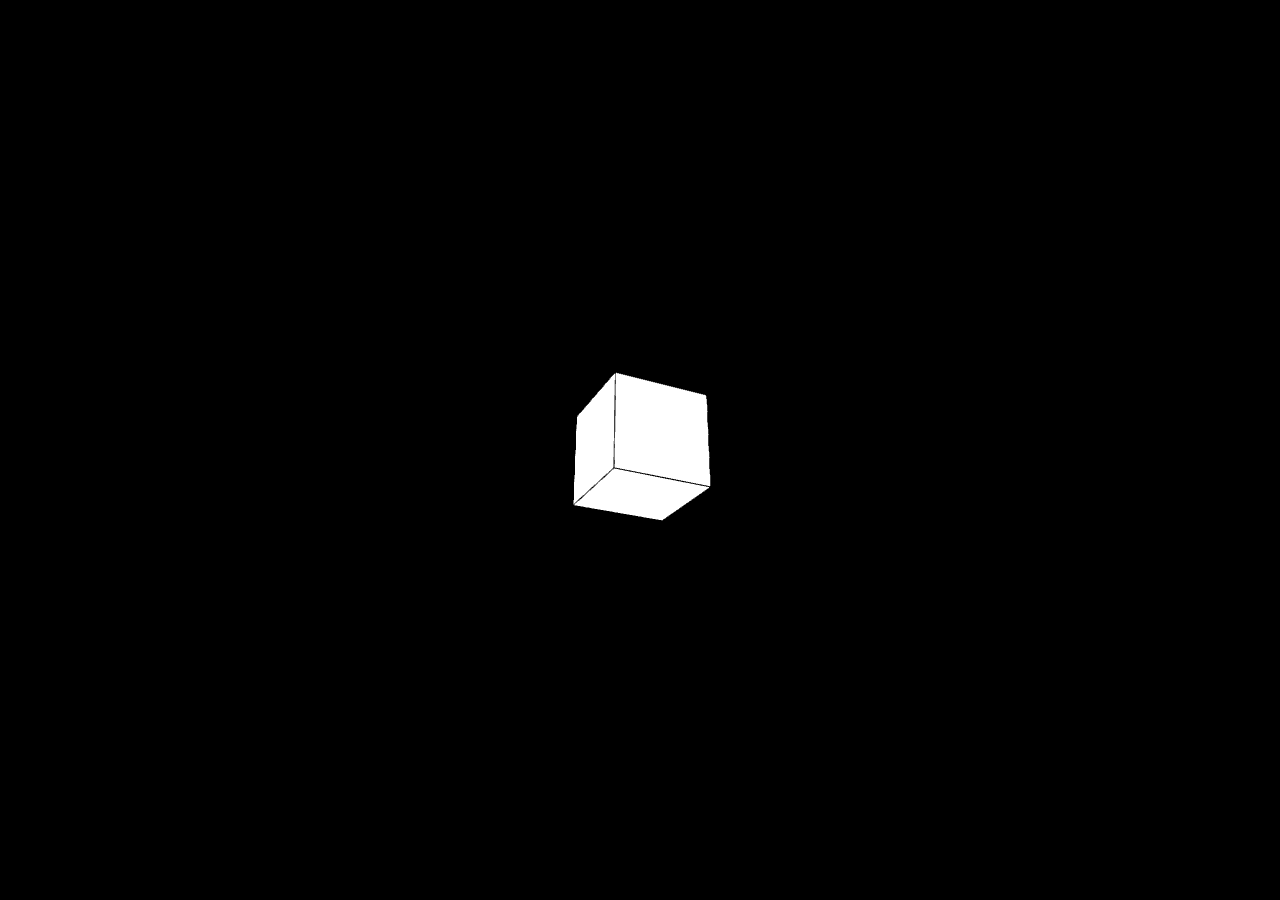
==== sejin/index.html @ 3c7f4f76 "default set" ====
<!DOCTYPE html>
<html lang="en">

<head>
  <meta charset="UTF-8" />
  <meta name="viewport" content="width=device-width, initial-scale=1.0" />
  <title>NOC-SEJIN</title>
  <script src="../js/p5/p5.js"></script>
  <script src="../js/p5/p5.min.js"></script>
  <link rel="stylesheet" href="../css/style.css" />
  <meta charset="utf-8" />
</head>

<body>
  <main>
  </main>
  <script src="sketch.js"></script>
</body>

</html>
---- css/style.css ----
@font-face {
     font-family: 'Pretendard-Regular';
     src: url('https://cdn.jsdelivr.net/gh/Project-Noonnu/noonfonts_2107@1.1/Pretendard-Regular.woff') format('woff');
     font-weight: 400;
     font-style: normal;
   }

   * {
     transition: 0.5s;
     box-sizing: border-box;
   }

   a {
     text-decoration: none;
   }

   html,
   body {
     margin: 0;
     padding: 0;
     font-family: 'Pretendard-Regular', sans-serif;
   }

   canvas {
     display: block;
   }
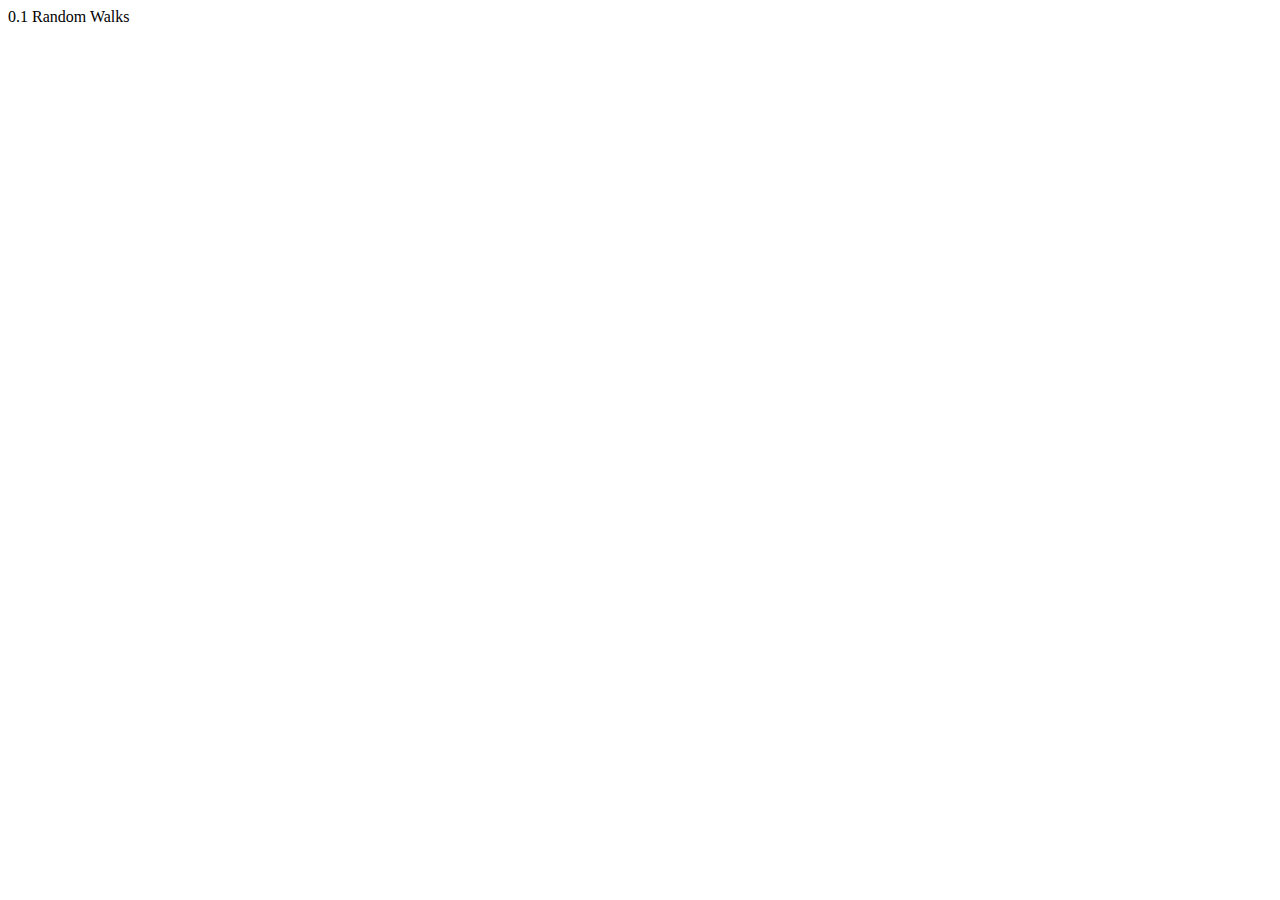
==== commit 45a0eb39: "upload sejin 001" ====
--- a/sejin/index.html
+++ b/sejin/index.html
@@ -1,20 +1,140 @@
 <!DOCTYPE html>
-<html lang="en">
+<html>
 
 <head>
-  <meta charset="UTF-8" />
-  <meta name="viewport" content="width=device-width, initial-scale=1.0" />
-  <title>NOC-SEJIN</title>
-  <script src="../js/p5/p5.js"></script>
-  <script src="../js/p5/p5.min.js"></script>
-  <link rel="stylesheet" href="../css/style.css" />
-  <meta charset="utf-8" />
+  <title>NOC-P5</title>
+  <meta charset="utf-8">
+  <meta name="viewport" content="width=device-width, initial-scale=1">
+  <script src="js/p5/p5.js"></script>
+  <link rel="stylesheet" href="css/style.css">
+  <style>
+    .contentModalContainer {
+      position: fixed;
+      top: 50%;
+      left: 50%;
+      transform: translate(-50%, -50%);
+      width: 100%;
+      height: 100%;
+      background: rgba(0, 0, 0, 0.3);
+      z-index: 100;
+      overflow: hidden;
+    }
+
+    .contentModalBox {
+      position: absolute;
+      top: 50%;
+      left: 50%;
+      transform: translate(-50%, -50%);
+      width: 80%;
+      height: fit-content;
+      padding: 20px;
+      border-radius: 15px;
+      background: rgba(255, 255, 255, 0.88);
+      backdrop-filter: blur(50px);
+      z-index: 100;
+    }
+
+    .contentModalHeader {
+      width: 100%;
+      display: flex;
+      align-items: center;
+      width: 80%;
+      height: fit-content
+    }
+
+    .contentModalHeader h1 {
+      width: 100%;
+      font-size: 2em;
+      margin: 0;
+    }
+
+    .close {
+      position: absolute;
+      top: 20px;
+      right: 20px;
+      cursor: pointer;
+    }
+
+    .contentModalBody {
+      margin-top: 20px;
+      display: grid;
+
+    }
+
+    .contentModalBody div {
+      display: grid;
+    }
+
+    .contentModalBody iframe {
+      width: 100%;
+      height: 100%;
+      border: none;
+    }
+
+    .contentModalBody span {
+      width: 100%;
+      height: 100%;
+      margin-top: 10px;
+      font-size: larger;
+      line-height: 1.5em;
+      display: flex;
+      justify-content: left;
+      align-items: center;
+    }
+  </style>
 </head>
 
 <body>
-  <main>
-  </main>
+  <chapter-content num="001" lesson="0.1 Random Walks"></chapter-content>
   <script src="sketch.js"></script>
+  <script>
+    class chapterContent extends HTMLElement {
+      connectedCallback() {
+        let num = this.getAttribute('num');
+        let lesson = this.getAttribute('lesson');
+        let yewonText = this.getAttribute('yewonText');
+        let sejinText = this.getAttribute('sejinText');
+
+        this.innerHTML = `
+      <div class="chapter-content" href="#">${lesson}</div>
+      `
+
+        this.addEventListener('click', () => {
+          //create modal
+          let modal = document.createElement('div');
+          modal.classList.add('contentModalContainer');
+          modal.innerHTML = `
+      <div class="contentModalContainer" style="height:100vh; overflow-y:hidden;">
+        <div class="contentModalBox">
+          <div class="contentModalHeader">
+            <div class="contentModalTitle">
+              <h1>${lesson}</h1>
+              </div>
+            <a class="close" onclick="
+            document.querySelector('.contentModalContainer').remove();
+            ">
+              <svg width="19" height="19" viewBox="0 0 19 19" fill="none" xmlns="http://www.w3.org/2000/svg">
+                <path d="M2 2L9.63158 9.5M9.63158 9.5L17 16.7414M9.63158 9.5L17 2.25862M9.63158 9.5L2 17" stroke="black"
+                  stroke-opacity="0.3" stroke-width="3" stroke-linecap="round" />
+              </svg>
+            </a>
+          </div>
+          <div class="contentModalBody">
+            <div>
+              <iframe src="./${num}.html"></iframe>
+<span style="color: #000;">No.${num} by sejin</span>
+<p style="color: #000;">This is ${lesson}.</p>
+              </div>
+          </div>
+        </div>
+      </div>
+      `
+          document.body.appendChild(modal);
+        })
+      }
+    }
+    customElements.define('chapter-content', chapterContent);
+  </script>
 </body>
 
 </html>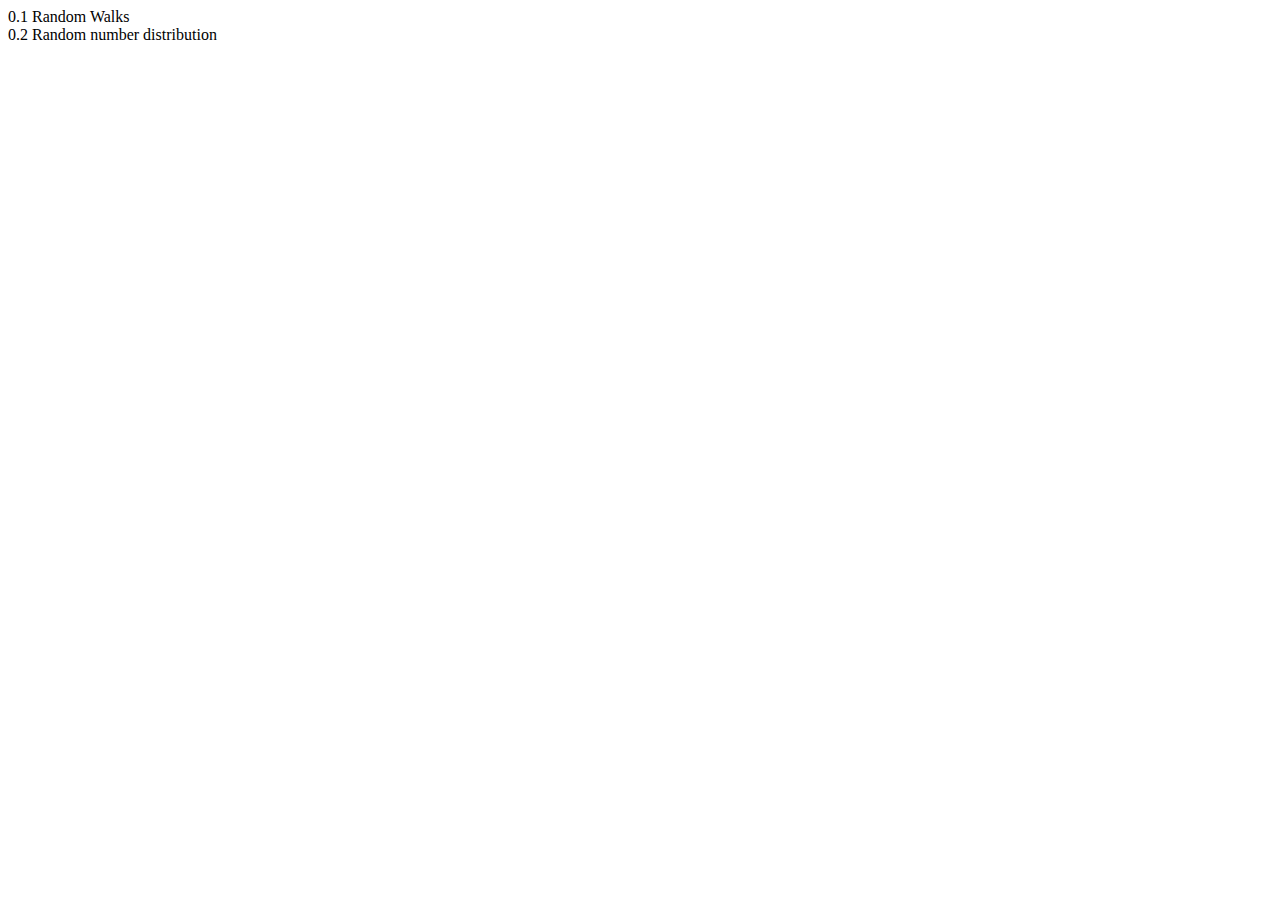
==== commit fbee0273: "upload 002" ====
--- a/sejin/index.html
+++ b/sejin/index.html
@@ -2,7 +2,7 @@
 <html>
 
 <head>
-  <title>NOC-P5</title>
+  <title>NOC-P5-SEJIN</title>
   <meta charset="utf-8">
   <meta name="viewport" content="width=device-width, initial-scale=1">
   <script src="js/p5/p5.js"></script>
@@ -86,17 +86,16 @@
 
 <body>
   <chapter-content num="001" lesson="0.1 Random Walks"></chapter-content>
-  <script src="sketch.js"></script>
+  <chapter-content num="002" lesson="0.2 Random number distribution"></chapter-content>
   <script>
     class chapterContent extends HTMLElement {
       connectedCallback() {
         let num = this.getAttribute('num');
         let lesson = this.getAttribute('lesson');
-        let yewonText = this.getAttribute('yewonText');
         let sejinText = this.getAttribute('sejinText');
 
         this.innerHTML = `
-      <div class="chapter-content" href="#">${lesson}</div>
+      <div class="chapter-content" href="#" style="cursor:pointer;">${lesson}</div>
       `
 
         this.addEventListener('click', () => {
@@ -135,6 +134,7 @@
     }
     customElements.define('chapter-content', chapterContent);
   </script>
+
 </body>
 
 </html>